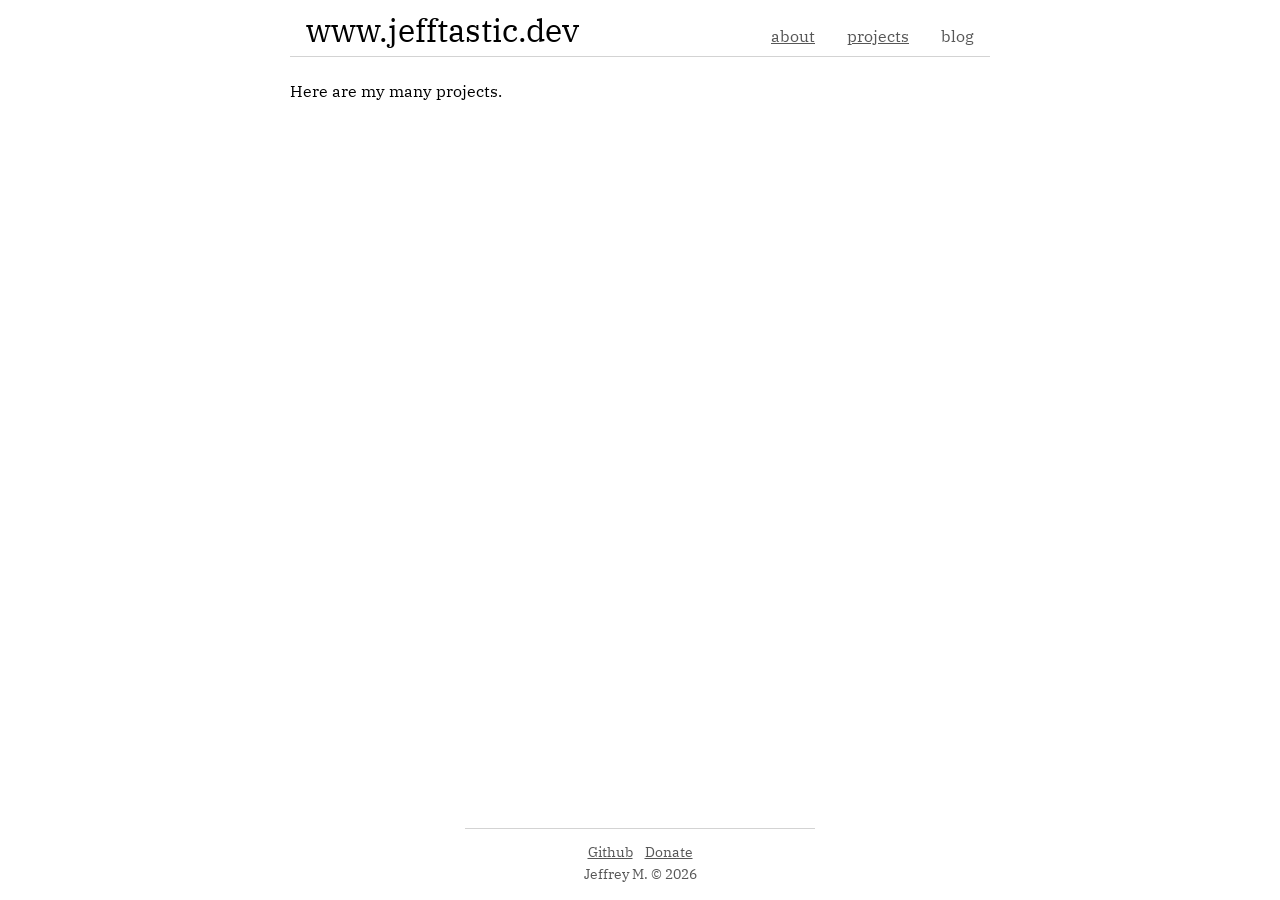
==== projects.html @ 80f9d1ba "feat: some small improvements" ====
<!DOCTYPE html>
<html lang="en">
<head>
    <meta charset="UTF-8">
    <title>Projects</title>
    <link rel="stylesheet" href="/style.css">

    <link rel="preconnect" href="https://fonts.googleapis.com">
    <link rel="preconnect" href="https://fonts.gstatic.com" crossorigin>
    <link href="https://fonts.googleapis.com/css2?family=IBM+Plex+Serif:ital,wght@0,100;0,200;0,300;0,400;0,500;0,600;0,700;1,100;1,200;1,300;1,400;1,500;1,600;1,700&display=swap" rel="stylesheet">
</head>
<body>

<header id="navbar-container">
    <script src="template/navbar.js"></script>
</header>

<main>
    <p>Here are my many projects.</p>
</main>

<header id="footer-container">
    <script src="template/footer.js"></script>
</header>

</body>
</html>
---- style.css ----
* {
    font-family: "IBM Plex Serif", serif;
    font-weight: 400;
    font-style: normal;
}

body {
    display: flex;
    flex-flow: column;
    justify-self: center;
    justify-content: center;


    margin: auto;
    min-height: 100svh;
    min-width: 500px;
    max-width: 700px;
}

main {
    flex-grow: 1;
}

footer {
    display: flex;
    flex-flow: column;
    align-items: center;

    min-width: 100%;
    margin-bottom: 10px;

    line-height: 4px;
    font-size: 14px;
    color: #575757;

    .links {
        display: flex;
        flex-flow: row;
        margin-top: 10px;
    }

    .links a {
        padding: 4px 6px;
    }
}

hr {
    display: block;
    border: none;

    min-width: 50%;
    height: 1px;

    background-color: lightgray;
}

a {
    color: #575757;
}

.navbar {
    display: flex;
    line-height: 0;
    margin-top: 24px;

    .title {
        padding: 6px 16px;
        text-emphasis-style: initial;
        font-size: 32px;
        justify-self: flex-start;
        margin-right: auto;
    }

    .element {
        display: block;
        padding: 12px 16px;
    }
}
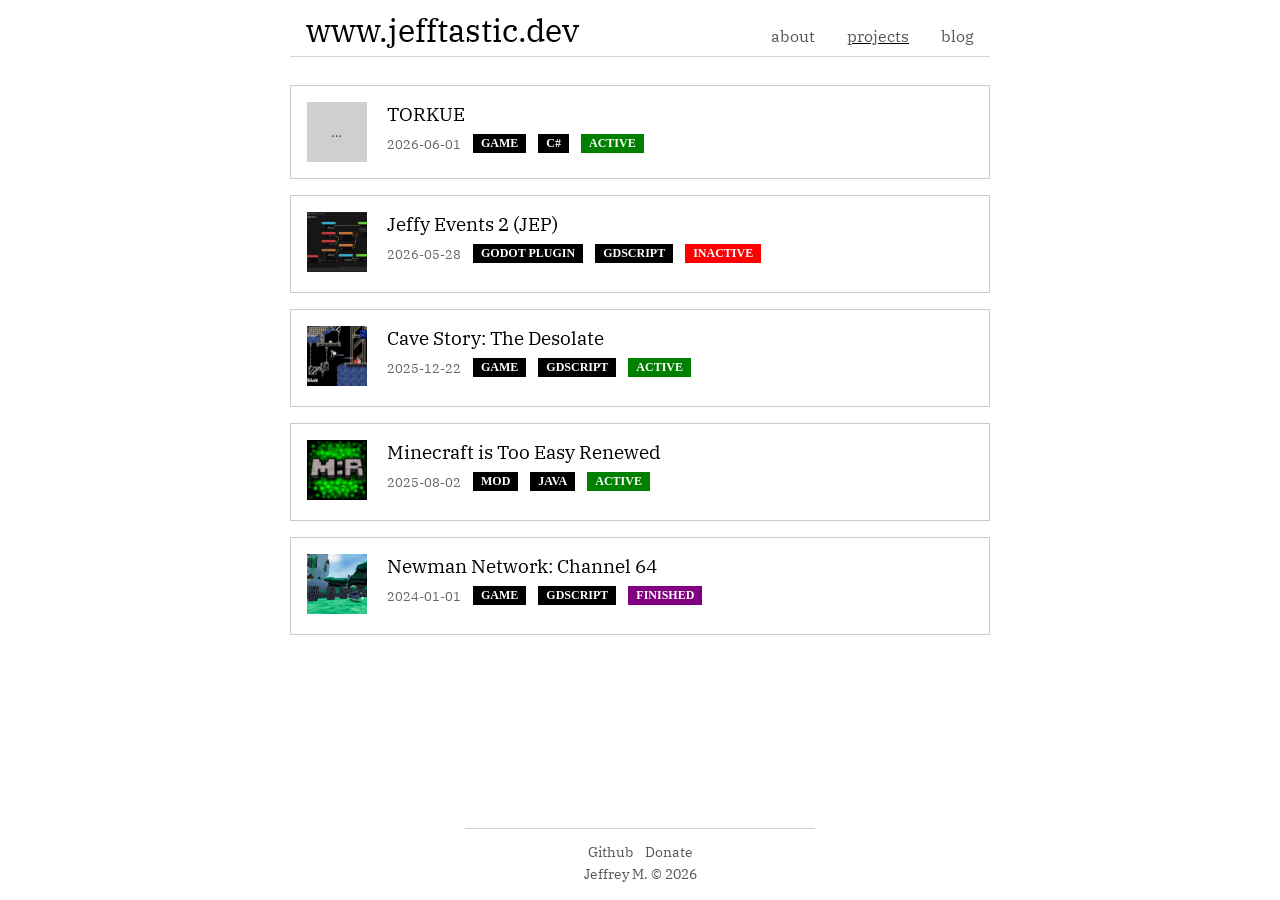
==== commit 611532d3: "feat: project gallery" ====
--- a/projects.html
+++ b/projects.html
@@ -3,7 +3,8 @@
 <head>
     <meta charset="UTF-8">
     <title>Projects</title>
-    <link rel="stylesheet" href="/style.css">
+    <link rel="stylesheet" href="/css/style.css">
+    <link rel="stylesheet" href="/css/gallery.css">
 
     <link rel="preconnect" href="https://fonts.googleapis.com">
     <link rel="preconnect" href="https://fonts.gstatic.com" crossorigin>
@@ -16,8 +17,40 @@
 </header>
 
 <main>
-    <p>Here are my many projects.</p>
+    <div id="gallery-view">
+        <div id="project-grid" class="grid"></div>
+    </div>
+
+    <div id="detail-view" class="hidden">
+        <div class="project-header">
+
+            <div class="project-info">
+                <h2 id="detail-title" class="detail-title"></h2>
+                <div class="project-meta">
+                    <span id="detail-date"></span>
+                    <div id="detail-tag"></div>
+                </div>
+            </div>
+
+            <a class="link-button back" onclick="showGallery()">← Back</a>
+
+        </div>
+
+        <div id="detail-media"></div>
+        <div id="detail-links" class="detail-links"></div>
+        <div id="detail-description"></div>
+    </div>
 </main>
+
+<div id="fullscreen-modal" class="modal hidden" onclick="closeFullscreen()">
+    <span class="close-btn">&times;</span>
+    <button class="carousel-btn prev modal-btn" id="fs-prev-button">&#10094;</button>
+    <img id="fs-media" src="" alt="Fullscreen Preview">
+    <button class="carousel-btn next modal-btn" id="fs-next-button">&#10095;</button>
+    <p id="fullscreen-alt-text" class="bordered-label"></p>
+</div>
+
+<script src="/gallery/gallery.js"></script>
 
 <header id="footer-container">
     <script src="template/footer.js"></script>
--- a/css/style.css
+++ b/css/style.css
@@ -0,0 +1,79 @@
+* {
+    font-family: "IBM Plex Serif", serif;
+    font-weight: 400;
+    font-style: normal;
+}
+
+body {
+    display: flex;
+    flex-flow: column;
+    justify-self: center;
+    justify-content: center;
+
+
+    margin: auto;
+    min-height: 100svh;
+    min-width: 500px;
+    max-width: 700px;
+}
+
+main {
+    flex-grow: 1;
+}
+
+footer {
+    display: flex;
+    flex-flow: column;
+    align-items: center;
+
+    min-width: 100%;
+    margin-bottom: 10px;
+
+    line-height: 4px;
+    font-size: 14px;
+    color: #575757;
+
+    .links {
+        display: flex;
+        flex-flow: row;
+        margin-top: 10px;
+    }
+
+    .links a {
+        padding: 4px 6px;
+    }
+}
+
+hr {
+    display: block;
+    border: none;
+
+    min-width: 50%;
+    height: 1px;
+
+    background-color: lightgray;
+}
+
+a {
+    color: #575757;
+    text-decoration: none;
+}
+
+.navbar {
+    display: flex;
+    line-height: 0;
+    margin-top: 24px;
+
+    .title {
+        padding: 6px 16px;
+        text-emphasis-style: initial;
+        font-size: 32px;
+        justify-self: flex-start;
+        margin-right: auto;
+    }
+
+    .element {
+        display: block;
+        padding: 12px 16px;
+    }
+}
--- a/css/gallery.css
+++ b/css/gallery.css
@@ -0,0 +1,240 @@
+.grid {
+    display: flex;
+    flex-direction: column;
+    margin-top: 20px;
+    gap: 16px;
+}
+
+.project-card {
+    border: 1px solid #ccc;
+    padding: 16px;
+    cursor: pointer;
+    transition: background-color 0.1s;
+
+    display: flex;
+    align-items: flex-start;
+}
+
+.project-card:hover {
+    background-color: #f0f0f0;
+}
+
+.card-image {
+    width: 60px;
+    height: 60px;
+    object-fit: cover;
+    background-color: #cfcfcf;
+    margin-right: 20px;
+    flex-shrink: 0;
+}
+
+.placeholder-image {
+    display: flex;
+    align-items: center;
+    justify-content: center;
+    color: #454545;
+    font-size: 0.9em;
+    font-style: italic;
+}
+
+.bordered-label {
+    display: inline-block;
+    background-color: #000;
+    color: #fff;
+    padding: 2px 8px;
+}
+
+.bordered-label.tag {
+    font-size: 0.75em;
+    font-weight: bold;
+    text-transform: uppercase;
+
+    &.active {
+        background-color: green;
+    }
+
+    &.finished {
+        background-color: purple;
+    }
+
+    &.inactive {
+        background-color: red;
+    }
+}
+
+.project-header {
+    display: flex;
+    justify-content: space-between;
+    align-items: center;
+    margin-top: 20px;
+    margin-bottom: 20px;
+    gap: 20px;
+}
+
+.project-info {
+    display: flex;
+    flex-direction: column;
+    gap: 8px;
+}
+
+.detail-title {
+    margin: 0;
+    line-height: .5em;
+}
+
+.detail-links {
+    display: flex;
+    gap: 16px;
+    margin: 8px 0;
+    justify-content: space-between;
+    width: 100%;
+}
+
+.project-meta {
+    display: flex;
+    align-items: center;
+    gap: 12px;
+
+    p {
+        margin: 0;
+    }
+}
+
+.carousel-container {
+    position: relative;
+    margin: 8px 0;
+    background-color: #111;
+
+    overflow: hidden;
+    height: 400px;
+    border: 5px outset #000;
+}
+
+.carousel-item {
+    width: 100%;
+    height: 100%;
+    object-fit: contain;
+}
+
+.carousel-btn {
+    position: absolute;
+    top: 50%;
+    transform: translateY(-50%);
+    background-color: rgba(0, 0, 0, .2);
+    color: white;
+    padding: 8px 8px 10px 8px;
+    text-align: center;
+    cursor: pointer;
+    line-height: 12px;
+    transition: background-color 0.2s;
+    z-index: 10;
+
+    border: 2px groove #000;
+}
+
+.carousel-btn:hover {
+    background-color: rgba(0, 0, 0, 1);
+}
+
+.carousel-btn.prev {
+    left: 16px;
+}
+
+.carousel-btn.next {
+    right: 16px;
+}
+
+.carousel-overlay {
+    position: absolute;
+    background-color: rgba(0, 0, 0, .2);
+    color: rgb(255 255 255 / 0.2);
+    transition: background-color 0.2s, color 0.5s;
+    padding: 2px 6px;
+    font-size: .85em;
+    font-weight: 600;
+    z-index: 10;
+    top: 16px;
+
+    &:hover {
+        background-color: rgba(0, 0, 0, 1);
+        color: rgb(255 255 255);
+    }
+
+    &.page {
+        right: 16px;
+    }
+
+    &.alt-text {
+        left: 16px;
+        max-width: 300px;
+    }
+}
+
+.link-button {
+    border: 2px outset #000000;
+    flex: 1;
+    color: black;
+    background-color: #aaaaaa;
+    cursor: pointer;
+    transition: background-color 0.2s, color 0.2s;
+
+    text-align: center;
+    padding: 8px;
+    text-decoration: none;
+    box-sizing: border-box;
+
+    &:hover {
+        background-color: #555;
+        color: rgb(255 255 255);
+    }
+
+    &.back {
+        max-width: 100px;
+    }
+}
+
+.hidden {
+    display: none;
+}
+
+.modal {
+    display: flex;
+    flex-direction: column;
+    justify-content: center;
+    align-items: center;
+    position: fixed;
+    z-index: 9999;
+    left: 0;
+    top: 0;
+    width: 100vw;
+    height: 100vh;
+    background-color: rgba(0, 0, 0, 0.9);
+    cursor: zoom-out;
+}
+
+.modal.hidden {
+    display: none;
+}
+
+.modal img {
+    max-width: 95%;
+    max-height: 95%;
+    object-fit: contain;
+    border-radius: 4px;
+    box-shadow: 0 4px 15px rgba(0,0,0,0.5);
+}
+
+.close-btn {
+    position: absolute;
+    top: 20px;
+    right: 30px;
+    color: white;
+    font-size: 40px;
+    font-weight: bold;
+    cursor: pointer;
+}
+
+.media-item {
+    max-width: 100%;
+    margin-top: 10px;
+}
